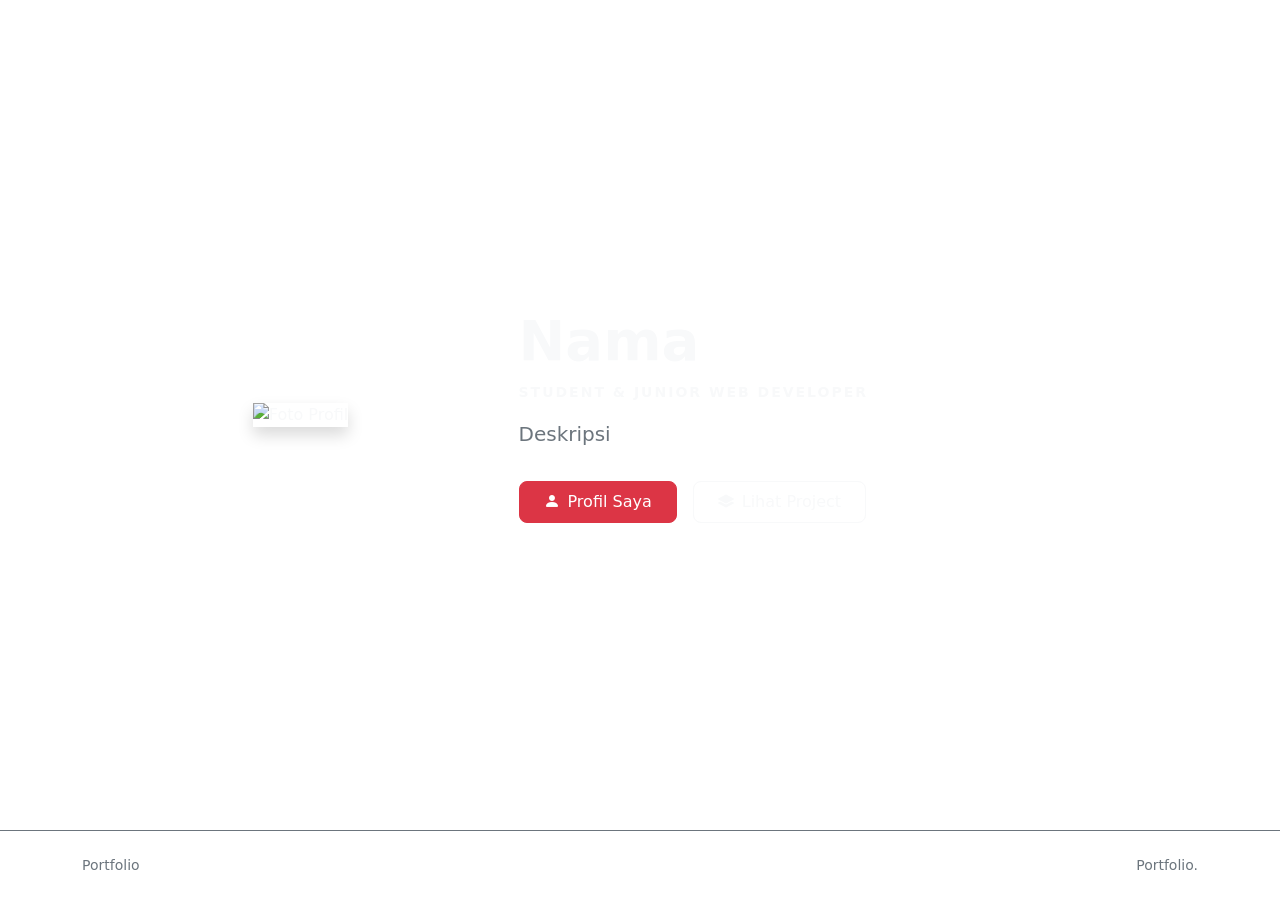
==== src/main/resources/templates/index.html @ 76b95590 "update profil" ====
<!DOCTYPE html>
<html lang="id" xmlns:th="http://www.thymeleaf.org">

<head>
    <meta charset="UTF-8">
    <meta name="viewport" content="width=device-width, initial-scale=1.0">
    <title th:text="${profil != null ? profil.nama + ' | Portfolio' : 'Portfolio'}">Portfolio</title>
    <link href="https://cdn.jsdelivr.net/npm/bootstrap@5.3.8/dist/css/bootstrap.min.css" rel="stylesheet">
    <link rel="stylesheet" href="https://cdn.jsdelivr.net/npm/bootstrap-icons@1.11.3/font/bootstrap-icons.min.css">
    <link rel="stylesheet" th:href="@{/css/style.css}">
</head>

<body class="latar-item text-light d-flex flex-column min-vh-100">

    <main class="flex-grow-1 d-flex align-items-center py-5">
        <div class="container">
            <div class="row align-items-center justify-content-center g-5">

                <div class="col-lg-4 col-md-5 text-center">
                    <img th:src="@{'/images/' + ${profil.foto}}" 
                         alt="Foto Profil" class="poto-profil img-fluid shadow">
                </div>

                <div class="col-lg-7 col-md-7 text-center text-md-start">    
                    <h1 class="display-4 fw-bold  text-light" 
                        th:text="${profil.nama}">
                        Nama 
                    </h1>
                    <p class="tulisan-merah fw-bold text-uppercase small mb-3" style="letter-spacing: 2px;">
                        Student & Junior Web Developer
                    </p>
                    <p class="text-secondary fs-5 mb-4 pe-lg-4 lh-base"
                        th:text="${profil.deskripsi}">
                        Deskripsi 
                    </p>
                    <div class="pt-2 d-flex flex-wrap justify-content-center justify-content-md-start gap-3">
                        <a th:href="@{/tentang}" class="btn btn-danger px-4 py-2 fw-medium rounded-3">
                            <i class="bi bi-person-fill me-2"></i>Profil Saya
                        </a>
                        <a th:href="@{/tentang#project}" class="btn btn-outline-light px-4 py-2 fw-medium rounded-3">
                            <i class="bi bi-layers-fill me-2"></i>Lihat Project
                        </a>
                    </div>
                </div>

            </div>
        </div>
    </main>

    <footer class="border-top border-secondary py-4 mt-auto">
        <div class="container">
            <div class="d-flex justify-content-between align-items-center">
                <span class="text-secondary small" th:text="${profil.nama}">Portfolio</span>
                <span class="text-secondary small">Portfolio<span class="tulisan-merah">.</span></span>
            </div>
        </div>
    </footer>

    <script src="https://cdn.jsdelivr.net/npm/bootstrap@5.3.8/dist/js/bootstrap.bundle.min.js"></script>
</body>
</html>
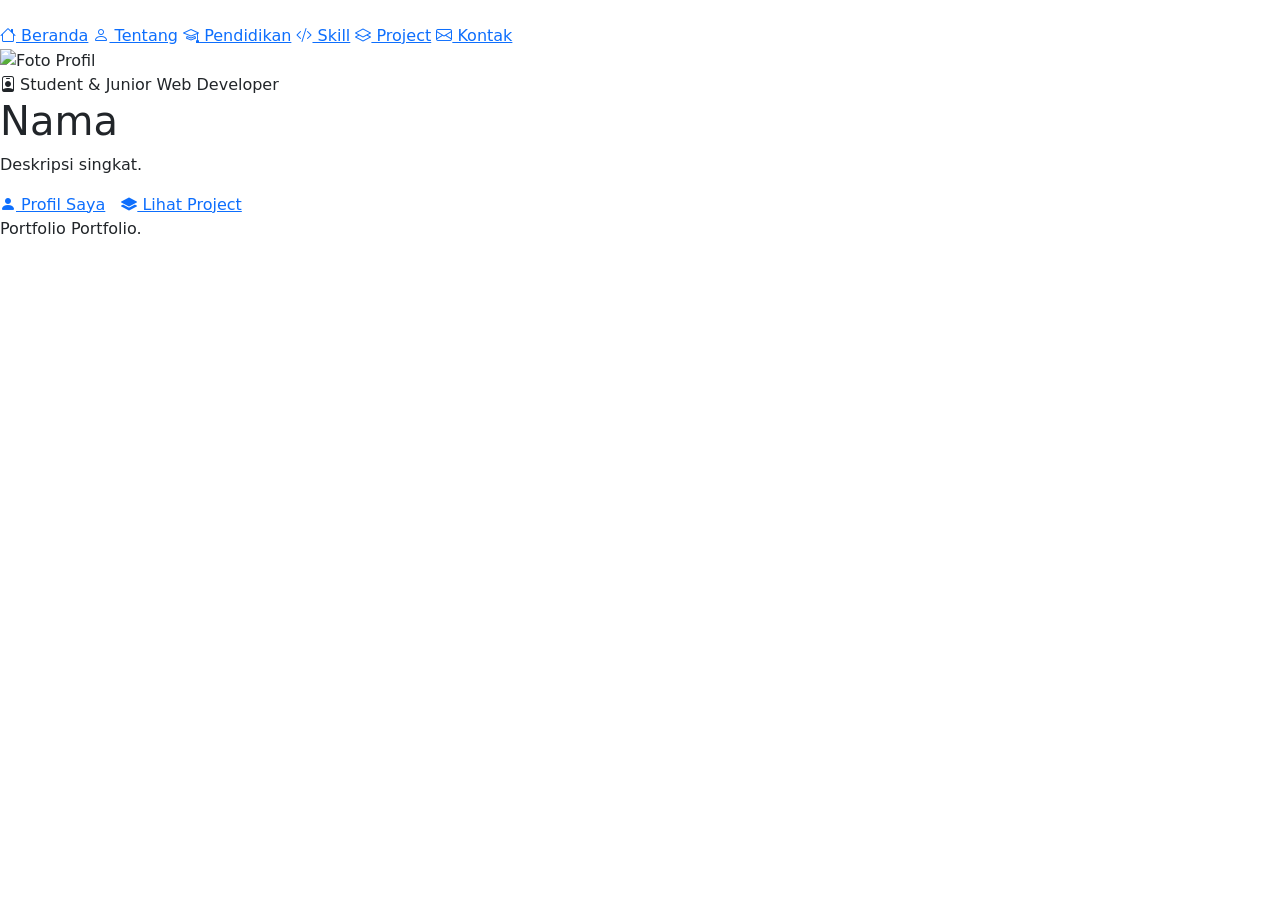
==== commit 1ef63baa: "Desain ulanga halaman tentang" ====
--- a/src/main/resources/templates/index.html
+++ b/src/main/resources/templates/index.html
@@ -5,57 +5,76 @@
     <meta charset="UTF-8">
     <meta name="viewport" content="width=device-width, initial-scale=1.0">
     <title th:text="${profil != null ? profil.nama + ' | Portfolio' : 'Portfolio'}">Portfolio</title>
+
+    <link rel="preconnect" href="https://fonts.googleapis.com">
+    <link rel="preconnect" href="https://fonts.gstatic.com" crossorigin>
+    <link href="https://fonts.googleapis.com/css2?family=Plus+Jakarta+Sans:wght@300;400;500;600;700;800&family=Inter:wght@400;500;600;700;800&display=swap" rel="stylesheet">
     <link href="https://cdn.jsdelivr.net/npm/bootstrap@5.3.8/dist/css/bootstrap.min.css" rel="stylesheet">
     <link rel="stylesheet" href="https://cdn.jsdelivr.net/npm/bootstrap-icons@1.11.3/font/bootstrap-icons.min.css">
     <link rel="stylesheet" th:href="@{/css/style.css}">
+    <link rel="stylesheet" th:href="@{/css/index.css}">
 </head>
 
-<body class="latar-item text-light d-flex flex-column min-vh-100">
+<body>
 
-    <main class="flex-grow-1 d-flex align-items-center py-5">
-        <div class="container">
-            <div class="row align-items-center justify-content-center g-5">
+    <img th:src="@{/images/fix.jpg}" src="/images/fix.jpg" alt="" class="idx-bg" aria-hidden="true">
 
-                <div class="col-lg-4 col-md-5 text-center">
-                    <img th:src="@{'/images/' + ${profil.foto}}" 
-                         alt="Foto Profil" class="poto-profil img-fluid shadow">
-                </div>
+    <div class="idx-layout">
 
-                <div class="col-lg-7 col-md-7 text-center text-md-start">    
-                    <h1 class="display-4 fw-bold  text-light" 
-                        th:text="${profil.nama}">
-                        Nama 
-                    </h1>
-                    <p class="tulisan-merah fw-bold text-uppercase small mb-3" style="letter-spacing: 2px;">
-                        Student & Junior Web Developer
-                    </p>
-                    <p class="text-secondary fs-5 mb-4 pe-lg-4 lh-base"
-                        th:text="${profil.deskripsi}">
-                        Deskripsi 
-                    </p>
-                    <div class="pt-2 d-flex flex-wrap justify-content-center justify-content-md-start gap-3">
-                        <a th:href="@{/tentang}" class="btn btn-danger px-4 py-2 fw-medium rounded-3">
-                            <i class="bi bi-person-fill me-2"></i>Profil Saya
+        <header class="folio-nav">
+            <div class="folio-nav-container">
+                <nav class="folio-nav-links">
+                    <a th:href="@{/}" class="folio-link active"><i class="bi bi-house"></i> Beranda</a>
+                    <a th:href="@{/tentang}" class="folio-link"><i class="bi bi-person"></i> Tentang</a>
+                    <a th:href="@{/tentang#pendidikan}" class="folio-link"><i class="bi bi-mortarboard"></i> Pendidikan</a>
+                    <a th:href="@{/tentang#skill}" class="folio-link"><i class="bi bi-code-slash"></i> Skill</a>
+                    <a th:href="@{/tentang#project}" class="folio-link"><i class="bi bi-layers"></i> Project</a>
+                    <a th:href="@{/tentang#kontak}" class="folio-link"><i class="bi bi-envelope"></i> Kontak</a>
+                </nav>
+            </div>
+        </header>
+
+        <main class="idx-hero">
+            <div class="idx-hero-card">
+
+                <img th:src="@{'/images/' + ${profil.foto}}"
+                     alt="Foto Profil"
+                     class="idx-foto">
+
+                <div class="idx-text">
+
+                    <span class="idx-role">
+                        <i class="bi bi-person-badge me-1"></i>Student &amp; Junior Web Developer
+                    </span>
+
+                    <h1 class="idx-nama" th:text="${profil.nama}">Nama</h1>
+
+                    <p class="idx-desc" th:text="${profil.deskripsi}">Deskripsi singkat.</p>
+
+                    <div class="d-flex flex-wrap gap-3">
+                        <a th:href="@{/tentang}" class="idx-btn-red">
+                            <i class="bi bi-person-fill"></i> Profil Saya
                         </a>
-                        <a th:href="@{/tentang#project}" class="btn btn-outline-light px-4 py-2 fw-medium rounded-3">
-                            <i class="bi bi-layers-fill me-2"></i>Lihat Project
+                        <a th:href="@{/tentang#project}" class="idx-btn-ghost">
+                            <i class="bi bi-layers-fill"></i> Lihat Project
                         </a>
                     </div>
+
                 </div>
 
             </div>
-        </div>
-    </main>
+        </main>
 
-    <footer class="border-top border-secondary py-4 mt-auto">
-        <div class="container">
-            <div class="d-flex justify-content-between align-items-center">
-                <span class="text-secondary small" th:text="${profil.nama}">Portfolio</span>
-                <span class="text-secondary small">Portfolio<span class="tulisan-merah">.</span></span>
+        <footer class="glass-bar idx-footer">
+            <div class="idx-footer-inner">
+                <span th:text="${profil != null ? profil.nama : 'Portfolio'}">Portfolio</span>
+                <span>Portfolio<span class="idx-dot">.</span></span>
             </div>
-        </div>
-    </footer>
+        </footer>
+
+    </div>
 
     <script src="https://cdn.jsdelivr.net/npm/bootstrap@5.3.8/dist/js/bootstrap.bundle.min.js"></script>
+
 </body>
 </html>
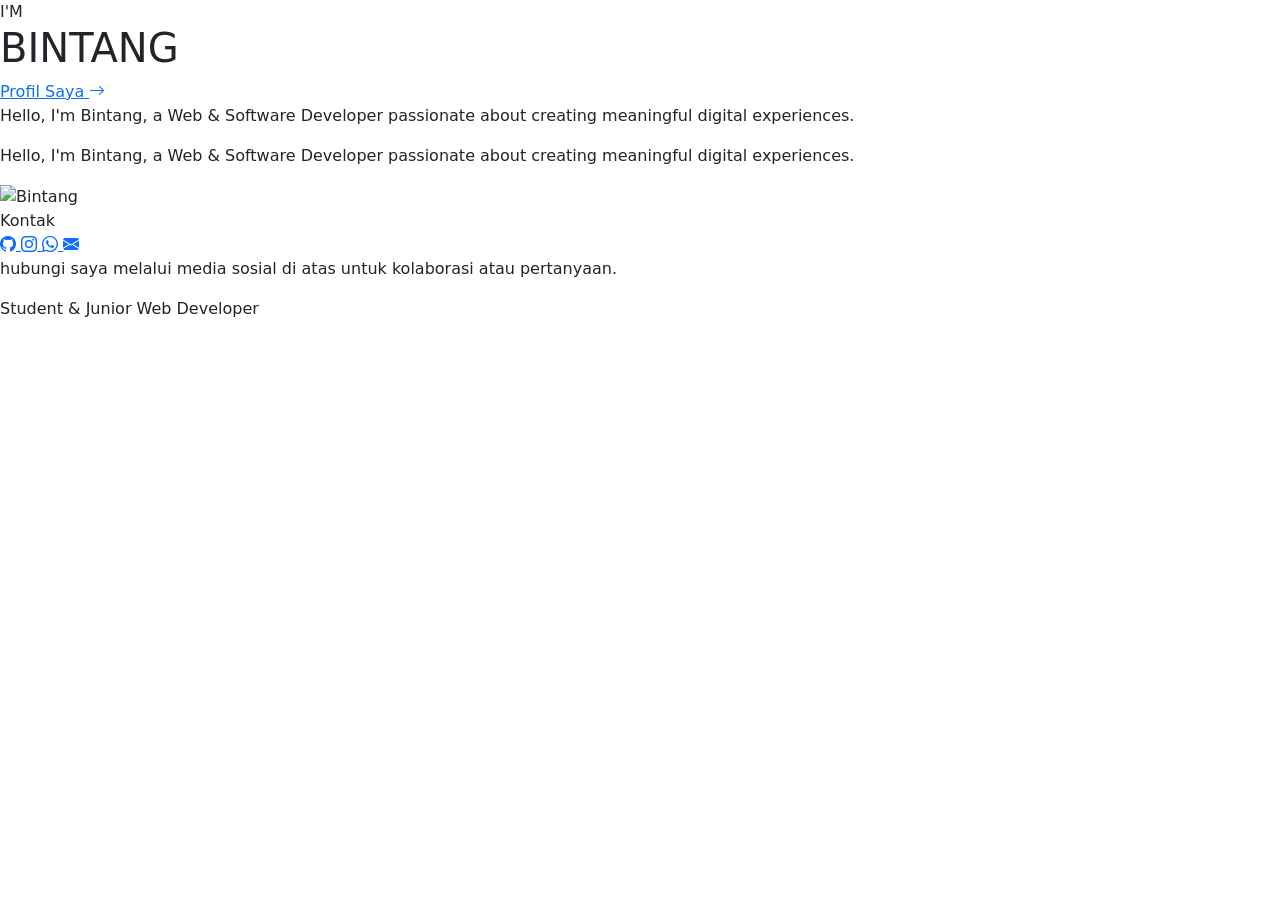
==== commit c6483014: "merapihkan halaman index dan halaman lain" ====
--- a/src/main/resources/templates/index.html
+++ b/src/main/resources/templates/index.html
@@ -4,77 +4,102 @@
 <head>
     <meta charset="UTF-8">
     <meta name="viewport" content="width=device-width, initial-scale=1.0">
-    <title th:text="${profil != null ? profil.nama + ' | Portfolio' : 'Portfolio'}">Portfolio</title>
-
+    <title>Bintang | Portfolio</title>
+    <link rel="icon" type="image/png" th:href="@{/images/brow.png}" />
     <link rel="preconnect" href="https://fonts.googleapis.com">
     <link rel="preconnect" href="https://fonts.gstatic.com" crossorigin>
-    <link href="https://fonts.googleapis.com/css2?family=Plus+Jakarta+Sans:wght@300;400;500;600;700;800&family=Inter:wght@400;500;600;700;800&display=swap" rel="stylesheet">
+    <link
+        href="https://fonts.googleapis.com/css2?family=Plus+Jakarta+Sans:ital,wght@0,400;0,500;0,600;0,700;0,800;0,900;1,700;1,800;1,900&family=Inter:wght@400;500;600;700&display=swap"
+        rel="stylesheet">
     <link href="https://cdn.jsdelivr.net/npm/bootstrap@5.3.8/dist/css/bootstrap.min.css" rel="stylesheet">
     <link rel="stylesheet" href="https://cdn.jsdelivr.net/npm/bootstrap-icons@1.11.3/font/bootstrap-icons.min.css">
     <link rel="stylesheet" th:href="@{/css/style.css}">
     <link rel="stylesheet" th:href="@{/css/index.css}">
 </head>
 
-<body>
+<body class="idx-body">
 
-    <img th:src="@{/images/fix.jpg}" src="/images/fix.jpg" alt="" class="idx-bg" aria-hidden="true">
+    <div class="idx-page-container">
 
-    <div class="idx-layout">
+        <main class="idx-hero-section">
+            <div class="idx-hero-grid">
 
-        <header class="folio-nav">
-            <div class="folio-nav-container">
-                <nav class="folio-nav-links">
-                    <a th:href="@{/}" class="folio-link active"><i class="bi bi-house"></i> Beranda</a>
-                    <a th:href="@{/tentang}" class="folio-link"><i class="bi bi-person"></i> Tentang</a>
-                    <a th:href="@{/tentang#pendidikan}" class="folio-link"><i class="bi bi-mortarboard"></i> Pendidikan</a>
-                    <a th:href="@{/tentang#skill}" class="folio-link"><i class="bi bi-code-slash"></i> Skill</a>
-                    <a th:href="@{/tentang#project}" class="folio-link"><i class="bi bi-layers"></i> Project</a>
-                    <a th:href="@{/tentang#kontak}" class="folio-link"><i class="bi bi-envelope"></i> Kontak</a>
-                </nav>
-            </div>
-        </header>
+                <div class="hero-left-top">
+                    <div class="hero-name-wrapper">
+                        <span class="hero-im-title">I'M</span>
+                        <h1 class="hero-main-name">BINTANG</h1>
+                    </div>
+                    <a th:href="@{/tentang}" class="hero-discuss-btn">
+                        <span>Profil Saya</span>
+                        <i class="bi bi-arrow-right"></i>
+                    </a>
+                </div>
 
-        <main class="idx-hero">
-            <div class="idx-hero-card">
+                <div class="hero-left-bottom">
+                    <p class="hero-bio-text" th:if="${profil != null and !#strings.isEmpty(profil.deskripsi)}"
+                        th:text="${profil.deskripsi}">
+                        Hello, I'm Bintang, a Web &amp; Software Developer passionate about creating meaningful digital
+                        experiences.
+                    </p>
+                    <p class="hero-bio-text" th:unless="${profil != null and !#strings.isEmpty(profil.deskripsi)}">
+                        Hello, I'm Bintang, a Web &amp; Software Developer passionate about creating meaningful digital
+                        experiences.
+                    </p>
+                </div>
 
-                <img th:src="@{'/images/' + ${profil.foto}}"
-                     alt="Foto Profil"
-                     class="idx-foto">
+                <div class="hero-center-visual">
+                    <div class="hero-image-wrap">
+                        <img th:src="@{/images/bintang.png(v='3')}" src="/images/bintang.png?v=3" alt="Bintang"
+                            class="hero-center-img">
+                    </div>
+                </div>
 
-                <div class="idx-text">
+                <div class="hero-right-top">
+                    <div class="hero-follow-box">
+                        <span class="hero-follow-label">Kontak</span>
+                        <div class="hero-social-row">
+                            <a th:if="${kontak != null and kontak.github != null and !#strings.isEmpty(kontak.github)}"
+                                th:href="${kontak.github}" target="_blank" rel="noopener noreferrer"
+                                class="hero-social-circle" title="GitHub" aria-label="GitHub">
+                                <i class="bi bi-github"></i>
+                            </a>
+                            <a th:if="${kontak != null and kontak.instagram != null and !#strings.isEmpty(kontak.instagram)}"
+                                th:href="${kontak.instagram}" target="_blank" rel="noopener noreferrer"
+                                class="hero-social-circle" title="Instagram" aria-label="Instagram">
+                                <i class="bi bi-instagram"></i>
+                            </a>
+                            <a th:if="${kontak != null and kontak.telepon != null and !#strings.isEmpty(kontak.telepon)}"
+                                th:href="'https://wa.me/' + ${kontak.telepon.startsWith('0') ? '62' + kontak.telepon.substring(1) : kontak.telepon}"
+                                target="_blank" rel="noopener noreferrer" class="hero-social-circle" title="WhatsApp"
+                                aria-label="WhatsApp">
+                                <i class="bi bi-whatsapp"></i>
+                            </a>
+                            <a th:if="${kontak != null and kontak.email != null and !#strings.isEmpty(kontak.email)}"
+                                th:href="'mailto:' + ${kontak.email}" class="hero-social-circle" title="Email"
+                                aria-label="Email">
+                                <i class="bi bi-envelope-fill"></i>
+                            </a>
+                        </div>
+                        <p class="hero-follow-tagline">
+                           hubungi saya melalui media sosial di atas untuk kolaborasi atau pertanyaan.
+                        </p>
+                    </div>
+                </div>
 
-                    <span class="idx-role">
-                        <i class="bi bi-person-badge me-1"></i>Student &amp; Junior Web Developer
-                    </span>
-
-                    <h1 class="idx-nama" th:text="${profil.nama}">Nama</h1>
-
-                    <p class="idx-desc" th:text="${profil.deskripsi}">Deskripsi singkat.</p>
-
-                    <div class="d-flex flex-wrap gap-3">
-                        <a th:href="@{/tentang}" class="idx-btn-red">
-                            <i class="bi bi-person-fill"></i> Profil Saya
-                        </a>
-                        <a th:href="@{/tentang#project}" class="idx-btn-ghost">
-                            <i class="bi bi-layers-fill"></i> Lihat Project
-                        </a>
+                <div class="hero-right-bottom">
+                    <div class="hero-role-wrapper">
+                        <span class="hero-role-word">Student &amp;</span>
+                        <span class="hero-role-word">Junior Web</span>
+                        <span class="hero-role-word">Developer</span>
                     </div>
-
                 </div>
 
             </div>
         </main>
 
-        <footer class="glass-bar idx-footer">
-            <div class="idx-footer-inner">
-                <span th:text="${profil != null ? profil.nama : 'Portfolio'}">Portfolio</span>
-                <span>Portfolio<span class="idx-dot">.</span></span>
-            </div>
-        </footer>
-
     </div>
 
     <script src="https://cdn.jsdelivr.net/npm/bootstrap@5.3.8/dist/js/bootstrap.bundle.min.js"></script>
+</body>
 
-</body>
 </html>
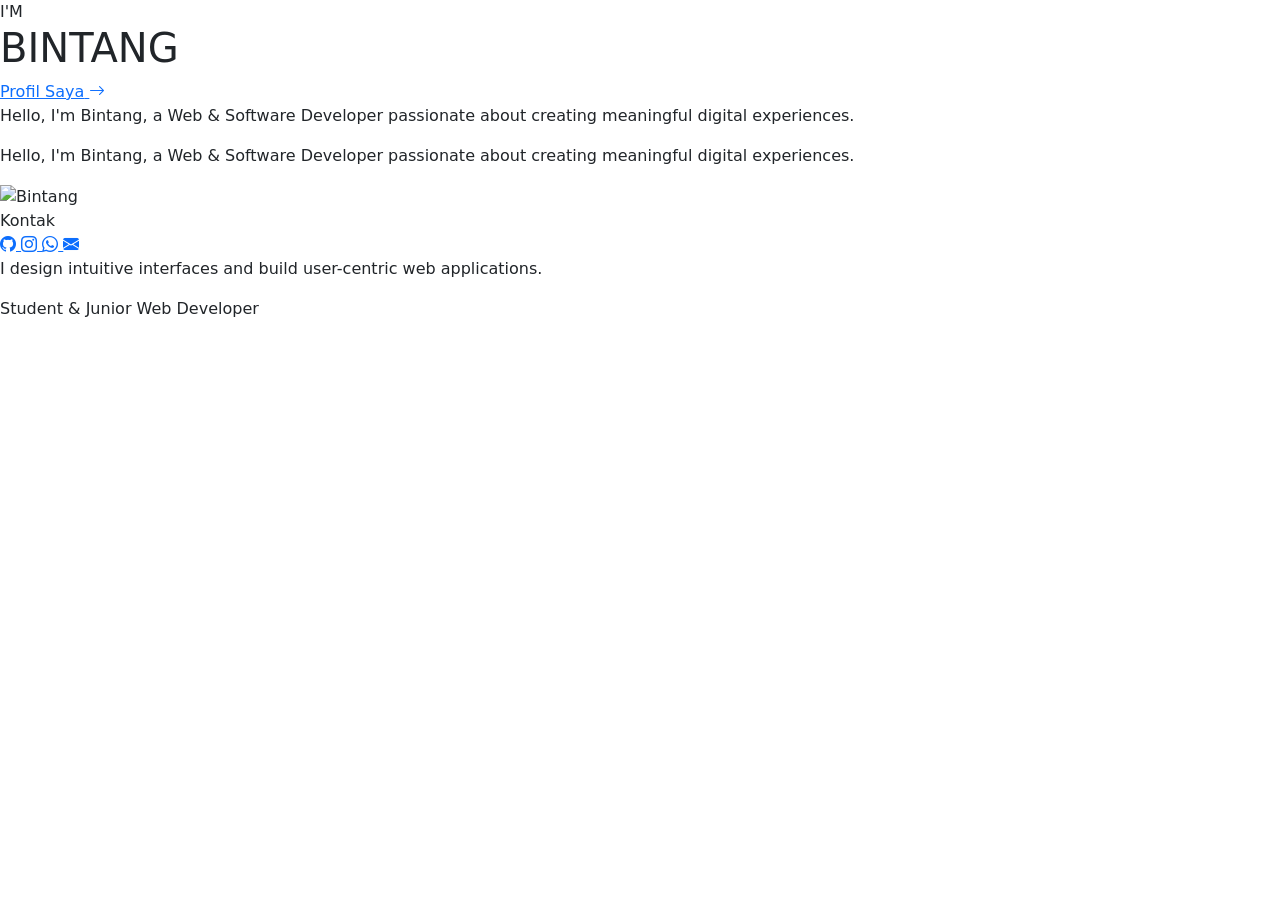
==== commit e0e42734: "update index page content and add Spring Boot build workflow" ====
--- a/src/main/resources/templates/index.html
+++ b/src/main/resources/templates/index.html
@@ -5,7 +5,7 @@
     <meta charset="UTF-8">
     <meta name="viewport" content="width=device-width, initial-scale=1.0">
     <title>Bintang | Portfolio</title>
-    <link rel="icon" type="image/png" th:href="@{/images/brow.png}" />
+
     <link rel="preconnect" href="https://fonts.googleapis.com">
     <link rel="preconnect" href="https://fonts.gstatic.com" crossorigin>
     <link
@@ -81,7 +81,7 @@
                             </a>
                         </div>
                         <p class="hero-follow-tagline">
-                           hubungi saya melalui media sosial di atas untuk kolaborasi atau pertanyaan.
+                            I design intuitive interfaces and build user-centric web applications.
                         </p>
                     </div>
                 </div>
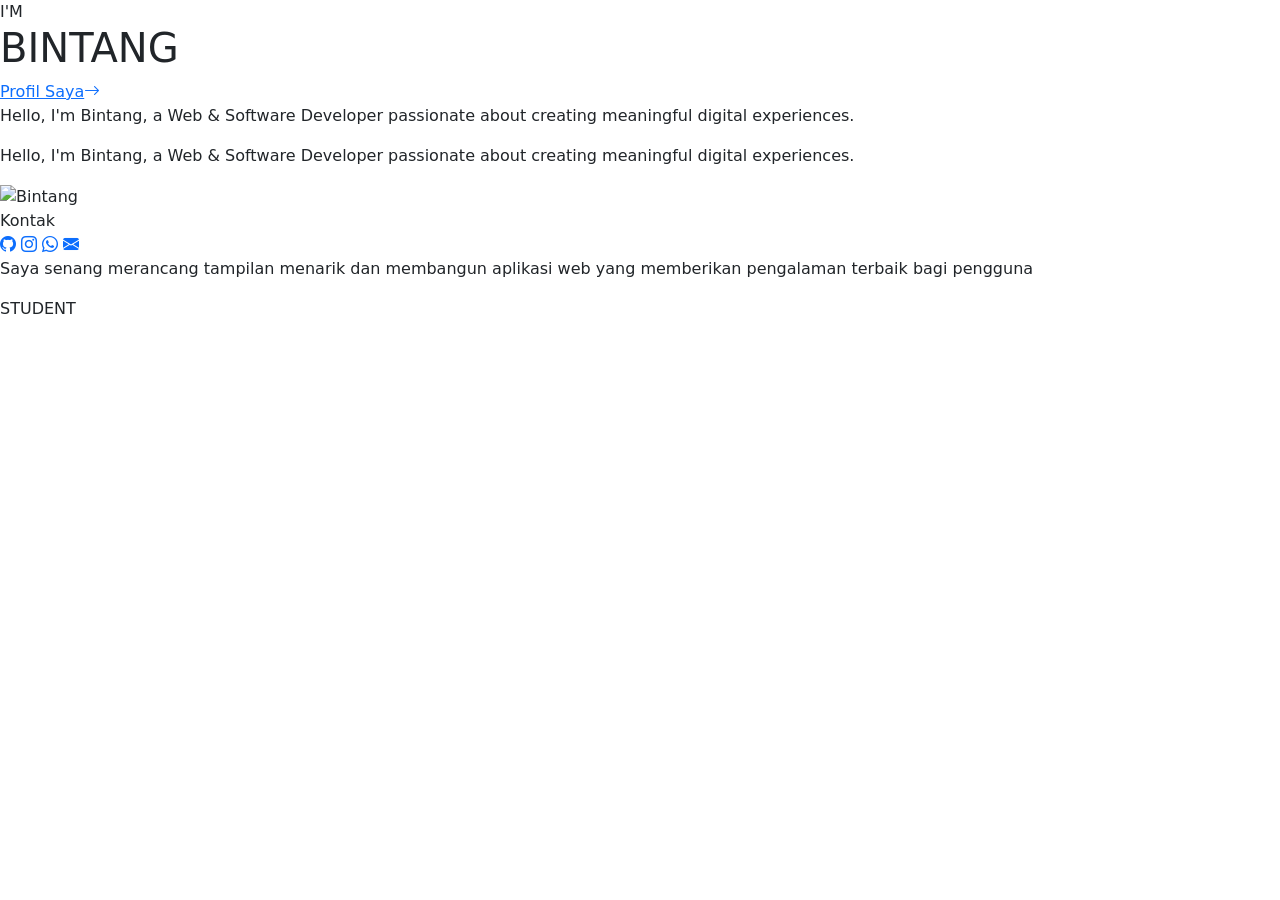
==== commit aa618210: "memperbarui halaman dan fitur" ====
--- a/src/main/resources/templates/index.html
+++ b/src/main/resources/templates/index.html
@@ -4,13 +4,14 @@
 <head>
     <meta charset="UTF-8">
     <meta name="viewport" content="width=device-width, initial-scale=1.0">
-    <title>Bintang | Portfolio</title>
+    <title>Muhammad Bintang Feliq | Portfolio</title>
+    <link rel="icon" type="image/png" th:href="@{/images/brow.png?v=2}">
+    <meta name="keywords" content="Muhammad Bintang Feliq, Bintang Feliq, Portofolio Bintang Feliq, Muhammad bintang">
+    <meta name="description" content="Portofolio resmi Muhammad Bintang Feliq (Bintang Feliq)">
 
     <link rel="preconnect" href="https://fonts.googleapis.com">
     <link rel="preconnect" href="https://fonts.gstatic.com" crossorigin>
-    <link
-        href="https://fonts.googleapis.com/css2?family=Plus+Jakarta+Sans:ital,wght@0,400;0,500;0,600;0,700;0,800;0,900;1,700;1,800;1,900&family=Inter:wght@400;500;600;700&display=swap"
-        rel="stylesheet">
+    <link href="https://fonts.googleapis.com/css2?family=Plus+Jakarta+Sans:ital,wght@0,400;0,500;0,600;0,700;0,800;0,900;1,700;1,800;1,900&family=Inter:wght@400;500;600;700&display=swap" rel="stylesheet">
     <link href="https://cdn.jsdelivr.net/npm/bootstrap@5.3.8/dist/css/bootstrap.min.css" rel="stylesheet">
     <link rel="stylesheet" href="https://cdn.jsdelivr.net/npm/bootstrap-icons@1.11.3/font/bootstrap-icons.min.css">
     <link rel="stylesheet" th:href="@{/css/style.css}">
@@ -20,37 +21,24 @@
 <body class="idx-body">
 
     <div class="idx-page-container">
-
         <main class="idx-hero-section">
             <div class="idx-hero-grid">
-
                 <div class="hero-left-top">
                     <div class="hero-name-wrapper">
                         <span class="hero-im-title">I'M</span>
                         <h1 class="hero-main-name">BINTANG</h1>
                     </div>
-                    <a th:href="@{/tentang}" class="hero-discuss-btn">
-                        <span>Profil Saya</span>
-                        <i class="bi bi-arrow-right"></i>
-                    </a>
+                    <a th:href="@{/tentang}" class="hero-discuss-btn"><span>Profil Saya</span><i class="bi bi-arrow-right"></i></a>
                 </div>
 
                 <div class="hero-left-bottom">
-                    <p class="hero-bio-text" th:if="${profil != null and !#strings.isEmpty(profil.deskripsi)}"
-                        th:text="${profil.deskripsi}">
-                        Hello, I'm Bintang, a Web &amp; Software Developer passionate about creating meaningful digital
-                        experiences.
-                    </p>
-                    <p class="hero-bio-text" th:unless="${profil != null and !#strings.isEmpty(profil.deskripsi)}">
-                        Hello, I'm Bintang, a Web &amp; Software Developer passionate about creating meaningful digital
-                        experiences.
-                    </p>
+                    <p class="hero-bio-text" th:if="${profil != null and !#strings.isEmpty(profil.deskripsi)}" th:text="${profil.deskripsi}">Hello, I'm Bintang, a Web &amp; Software Developer passionate about creating meaningful digital experiences.</p>
+                    <p class="hero-bio-text" th:unless="${profil != null and !#strings.isEmpty(profil.deskripsi)}">Hello, I'm Bintang, a Web &amp; Software Developer passionate about creating meaningful digital experiences.</p>
                 </div>
 
                 <div class="hero-center-visual">
                     <div class="hero-image-wrap">
-                        <img th:src="@{/images/bintang.png(v='3')}" src="/images/bintang.png?v=3" alt="Bintang"
-                            class="hero-center-img">
+                        <img th:src="@{/images/fix.png}" src="/images/fix.png" alt="Bintang" class="hero-center-img">
                     </div>
                 </div>
 
@@ -58,39 +46,20 @@
                     <div class="hero-follow-box">
                         <span class="hero-follow-label">Kontak</span>
                         <div class="hero-social-row">
-                            <a th:if="${kontak != null and kontak.github != null and !#strings.isEmpty(kontak.github)}"
-                                th:href="${kontak.github}" target="_blank" rel="noopener noreferrer"
-                                class="hero-social-circle" title="GitHub" aria-label="GitHub">
-                                <i class="bi bi-github"></i>
-                            </a>
-                            <a th:if="${kontak != null and kontak.instagram != null and !#strings.isEmpty(kontak.instagram)}"
-                                th:href="${kontak.instagram}" target="_blank" rel="noopener noreferrer"
-                                class="hero-social-circle" title="Instagram" aria-label="Instagram">
-                                <i class="bi bi-instagram"></i>
-                            </a>
-                            <a th:if="${kontak != null and kontak.telepon != null and !#strings.isEmpty(kontak.telepon)}"
-                                th:href="'https://wa.me/' + ${kontak.telepon.startsWith('0') ? '62' + kontak.telepon.substring(1) : kontak.telepon}"
-                                target="_blank" rel="noopener noreferrer" class="hero-social-circle" title="WhatsApp"
-                                aria-label="WhatsApp">
-                                <i class="bi bi-whatsapp"></i>
-                            </a>
-                            <a th:if="${kontak != null and kontak.email != null and !#strings.isEmpty(kontak.email)}"
-                                th:href="'mailto:' + ${kontak.email}" class="hero-social-circle" title="Email"
-                                aria-label="Email">
-                                <i class="bi bi-envelope-fill"></i>
-                            </a>
+                            <a th:if="${kontak != null and kontak.github != null and !#strings.isEmpty(kontak.github)}" th:href="${kontak.github}" target="_blank" rel="noopener noreferrer" class="hero-social-circle" title="GitHub" aria-label="GitHub"><i class="bi bi-github"></i></a>
+                            <a th:if="${kontak != null and kontak.instagram != null and !#strings.isEmpty(kontak.instagram)}" th:href="${kontak.instagram}" target="_blank" rel="noopener noreferrer" class="hero-social-circle" title="Instagram" aria-label="Instagram"><i class="bi bi-instagram"></i></a>
+                            <a th:if="${kontak != null and kontak.telepon != null and !#strings.isEmpty(kontak.telepon)}" th:href="'https://wa.me/' + ${kontak.telepon.startsWith('0') ? '62' + kontak.telepon.substring(1) : kontak.telepon}" target="_blank" rel="noopener noreferrer" class="hero-social-circle" title="WhatsApp" aria-label="WhatsApp"><i class="bi bi-whatsapp"></i></a>
+                            <a th:if="${kontak != null and kontak.email != null and !#strings.isEmpty(kontak.email)}" th:href="'mailto:' + ${kontak.email}" class="hero-social-circle" title="Email" aria-label="Email"><i class="bi bi-envelope-fill"></i></a>
                         </div>
-                        <p class="hero-follow-tagline">
-                            I design intuitive interfaces and build user-centric web applications.
-                        </p>
+                        <p class="hero-follow-tagline">Saya senang merancang tampilan menarik dan membangun aplikasi web yang memberikan pengalaman terbaik bagi pengguna</p>
                     </div>
                 </div>
 
                 <div class="hero-right-bottom">
                     <div class="hero-role-wrapper">
-                        <span class="hero-role-word">Student &amp;</span>
-                        <span class="hero-role-word">Junior Web</span>
-                        <span class="hero-role-word">Developer</span>
+                        <span class="hero-role-word" data-type-text="STUDENT &amp;"></span>
+                        <span class="hero-role-word" data-type-text="JUNIOR WEB"></span>
+                        <span class="hero-role-word" data-type-text="DEVELOPER"></span>
                     </div>
                 </div>
 
@@ -100,6 +69,49 @@
     </div>
 
     <script src="https://cdn.jsdelivr.net/npm/bootstrap@5.3.8/dist/js/bootstrap.bundle.min.js"></script>
+    <script>
+        document.addEventListener('DOMContentLoaded', function () {
+            const lines = document.querySelectorAll('.hero-role-word[data-type-text]');
+            if (!lines || lines.length === 0) return;
+
+            const cursor = document.createElement('span');
+            cursor.className = 'type-cursor';
+
+            let lineIndex = 0;
+            let charIndex = 0;
+            const typingSpeed = 85;
+            const lineDelay = 320;
+
+            if (lines[0]) {
+                lines[0].appendChild(cursor);
+            }
+
+            function typeWriter() {
+                if (lineIndex < lines.length) {
+                    const currentLine = lines[lineIndex];
+                    const fullText = currentLine.getAttribute('data-type-text');
+
+                    if (charIndex < fullText.length) {
+                        const textNode = document.createTextNode(fullText.charAt(charIndex));
+                        currentLine.insertBefore(textNode, cursor);
+                        charIndex++;
+                        setTimeout(typeWriter, typingSpeed);
+                    } else {
+                        lineIndex++;
+                        charIndex = 0;
+                        if (lineIndex < lines.length) {
+                            setTimeout(function () {
+                                lines[lineIndex].appendChild(cursor);
+                                typeWriter();
+                            }, lineDelay);
+                        }
+                    }
+                }
+            }
+
+            setTimeout(typeWriter, 500);
+        });
+    </script>
 </body>
 
 </html>
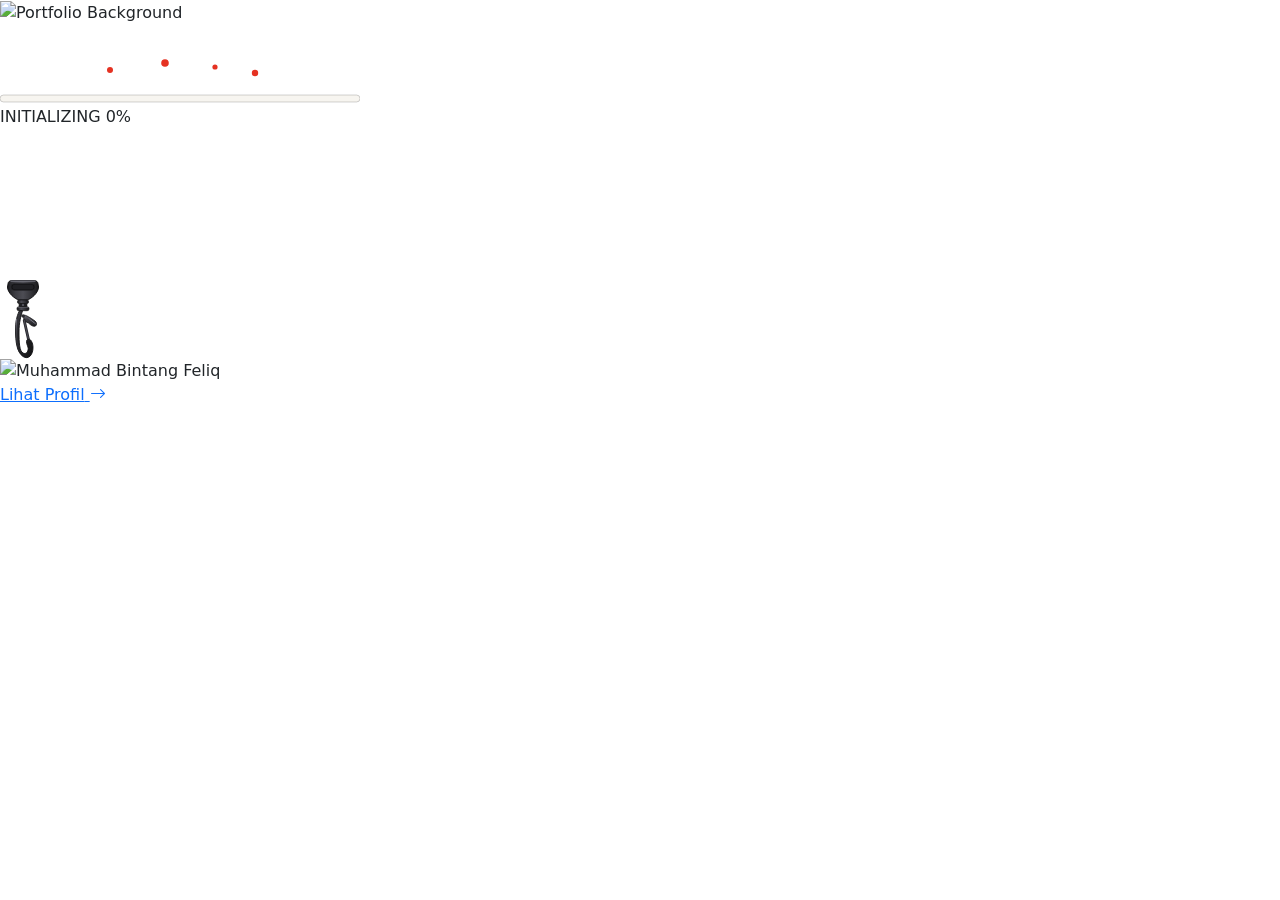
==== commit f6e6d6a2: "mengubah tema" ====
--- a/src/main/resources/templates/index.html
+++ b/src/main/resources/templates/index.html
@@ -11,107 +11,132 @@
 
     <link rel="preconnect" href="https://fonts.googleapis.com">
     <link rel="preconnect" href="https://fonts.gstatic.com" crossorigin>
-    <link href="https://fonts.googleapis.com/css2?family=Plus+Jakarta+Sans:ital,wght@0,400;0,500;0,600;0,700;0,800;0,900;1,700;1,800;1,900&family=Inter:wght@400;500;600;700&display=swap" rel="stylesheet">
+    <link rel="preload" as="image" th:href="@{/images/portfolio-bg.png}" href="/images/portfolio-bg.png" type="image/png">
+    <link rel="preload" as="image" th:href="@{/images/bintang-kece.png}" href="/images/bintang-kece.png" type="image/png">
+    <link href="https://fonts.googleapis.com/css2?family=Archivo+Black&family=JetBrains+Mono:wght@500;600;700&family=Plus+Jakarta+Sans:ital,wght@0,400;0,500;0,600;0,700;0,800;0,900;1,700;1,800;1,900&family=Inter:wght@400;500;600;700&family=Syne:wght@700;800;900&family=Space+Grotesk:wght@500;600;700&display=swap" rel="stylesheet">
     <link href="https://cdn.jsdelivr.net/npm/bootstrap@5.3.8/dist/css/bootstrap.min.css" rel="stylesheet">
     <link rel="stylesheet" href="https://cdn.jsdelivr.net/npm/bootstrap-icons@1.11.3/font/bootstrap-icons.min.css">
-    <link rel="stylesheet" th:href="@{/css/style.css}">
-    <link rel="stylesheet" th:href="@{/css/index.css}">
+    <link rel="stylesheet" href="https://cdnjs.cloudflare.com/ajax/libs/font-awesome/6.5.1/css/all.min.css">
+    <link rel="stylesheet" th:href="@{/css/style.css(v='52')}" href="/css/style.css?v=52">
+    <link rel="stylesheet" th:href="@{/css/index.css(v='27')}" href="/css/index.css?v=27">
+    <link rel="stylesheet" th:href="@{/css/scroll-animation.css}">
 </head>
 
-<body class="idx-body">
+<body class="idx-body is-loading">
 
     <div class="idx-page-container">
-        <main class="idx-hero-section">
-            <div class="idx-hero-grid">
-                <div class="hero-left-top">
-                    <div class="hero-name-wrapper">
-                        <span class="hero-im-title">I'M</span>
-                        <h1 class="hero-main-name">BINTANG</h1>
+        <section class="hero-section-new">
+            <div class="hero-bg-text-img">
+                <img th:src="@{/images/portfolio-bg.png}" src="/images/portfolio-bg.png" alt="Portfolio Background" fetchpriority="high" decoding="async">
+            </div>
+
+            <div class="inline-wave-loader" id="inlineWaveLoader" aria-hidden="true">
+                <svg class="wave-svg-naked" id="liquidWaveSvg" viewBox="0 0 360 80" width="360" height="80" preserveAspectRatio="none">
+                    <!-- 3 Lapisan Gelombang Cair -->
+                    <path id="waveLayer3" fill="rgba(229, 50, 34, 0.22)"></path>
+                    <path id="waveLayer2" fill="rgba(229, 50, 34, 0.50)"></path>
+                    <path id="waveLayer1" fill="#e53222"></path>
+
+                    <!-- 4 Percikan Droplet Kecil di Atas Ombak -->
+                    <circle class="wave-droplet" id="drop1" cx="110" cy="45" r="3" fill="#e53222" />
+                    <circle class="wave-droplet" id="drop2" cx="165" cy="38" r="3.8" fill="#e53222" />
+                    <circle class="wave-droplet" id="drop3" cx="215" cy="42" r="2.6" fill="#e53222" />
+                    <circle class="wave-droplet" id="drop4" cx="255" cy="48" r="3.2" fill="#e53222" />
+
+                    <!-- Garis Alas Putih Bersih Ber-shadow Tipis -->
+                    <rect id="waveBaseBar" x="0" y="70" width="360" height="7" rx="3.5" fill="#f7f5f0" stroke="rgba(13,13,13,0.18)" stroke-width="1" />
+                </svg>
+                <div class="inline-loader-meta">
+                    <span class="inline-loader-status" id="loaderStatus">INITIALIZING</span>
+                    <span class="inline-loader-percent" id="loaderPercent">0%</span>
+                </div>
+            </div>
+
+            <svg class="lanyard-svg-layer" id="lanyardSvg">
+                <path id="ropeShadow" d="" stroke="rgba(0,0,0,0.22)" stroke-width="34" fill="none" stroke-linecap="round" />
+                <path id="ropePath" d="" stroke="#1a1a1c" stroke-width="30" fill="none" stroke-linecap="round" />
+            </svg>
+
+            <div class="hero-lanyard-right-zone">
+                <div class="lanyard-card-assembly" id="lanyardAssembly">
+                    <div class="lanyard-clasp-wrapper">
+                        <svg class="lanyard-metal-clasp" width="46" height="80" viewBox="0 0 46 80" fill="none" xmlns="http://www.w3.org/2000/svg">
+                            <defs>
+                                <linearGradient id="dRingGrad" x1="0%" y1="0%" x2="100%" y2="0%">
+                                    <stop offset="0%" stop-color="#1c1c1f" />
+                                    <stop offset="25%" stop-color="#3c3c42" />
+                                    <stop offset="50%" stop-color="#4d4d54" />
+                                    <stop offset="75%" stop-color="#35353a" />
+                                    <stop offset="100%" stop-color="#18181a" />
+                                </linearGradient>
+                                <linearGradient id="bodyGrad" x1="0%" y1="0%" x2="100%" y2="100%">
+                                    <stop offset="0%" stop-color="#45454c" />
+                                    <stop offset="25%" stop-color="#2d2d32" />
+                                    <stop offset="65%" stop-color="#1f1f22" />
+                                    <stop offset="100%" stop-color="#121214" />
+                                </linearGradient>
+                                <linearGradient id="bevelLight" x1="0%" y1="0%" x2="0%" y2="100%">
+                                    <stop offset="0%" stop-color="#70707a" />
+                                    <stop offset="40%" stop-color="#3f3f45" />
+                                    <stop offset="100%" stop-color="#1c1c1f" />
+                                </linearGradient>
+                                <linearGradient id="swivelGrad" x1="0%" y1="0%" x2="100%" y2="0%">
+                                    <stop offset="0%" stop-color="#18181a" />
+                                    <stop offset="35%" stop-color="#4a4a52" />
+                                    <stop offset="65%" stop-color="#333338" />
+                                    <stop offset="100%" stop-color="#151517" />
+                                </linearGradient>
+                            </defs>
+
+                            <path d="M 8 5 C 8 3 9.5 1.5 12 1.5 L 34 1.5 C 36.5 1.5 38 3 38 5 L 38.5 8 C 38.5 14 31 20 27 21 L 19 21 C 15 20 7.5 14 7.5 8 Z" fill="url(#dRingGrad)" stroke="#121214" stroke-width="1" />
+                            <path d="M 11 2.2 L 35 2.2" stroke="#757580" stroke-width="1.2" stroke-linecap="round" />
+                            <rect x="11" y="4.8" width="24" height="6.4" rx="3.2" fill="#111113" stroke="#222226" stroke-width="0.8" />
+                            <rect x="12.5" y="5.8" width="21" height="4.4" rx="2" fill="#202024" />
+
+                            <rect x="17.5" y="21" width="11" height="3.5" rx="1.5" fill="url(#swivelGrad)" stroke="#111112" stroke-width="0.7" />
+                            <rect x="19" y="24.5" width="8" height="3.2" rx="1" fill="#1e1e22" stroke="#111112" stroke-width="0.6" />
+                            <circle cx="23" cy="26" r="1.2" fill="#52525a" />
+                            <rect x="17" y="27.7" width="12" height="4" rx="1.8" fill="url(#swivelGrad)" stroke="#111112" stroke-width="0.7" />
+                            <path d="M 18 28.5 L 28 28.5" stroke="#686872" stroke-width="0.6" stroke-linecap="round" />
+
+                            <path d="M 19.5 31.7 C 19.5 31.7 15.5 38 15.5 50 C 15.5 64 17 73 23 77.5 C 28.5 81 33 76 33 68.5 C 33 63.5 30.5 60 28.8 60 C 27.5 60 26.5 61 26.5 62.5 C 26.5 65.5 28.2 67.5 28.2 69.5 C 28.2 73.5 25.5 75.5 23 74 C 19.5 72 19 64 19 53 C 19 43 21 37 22.5 31.7 Z" fill="url(#bodyGrad)" stroke="#101012" stroke-width="0.9" stroke-linejoin="round" />
+                            <path d="M 16.5 40 C 16 48 16.2 62 18.2 70 C 19.8 74 22 76.5 24 76.5" stroke="url(#bevelLight)" stroke-width="1.1" stroke-linecap="round" fill="none" />
+
+                            <path d="M 23.5 36 C 26 36 30 38.5 35 42 C 37 43.5 37 46 35.5 47 C 33.8 48 31 46.5 28.5 44 L 24 42 Z" fill="url(#bevelLight)" stroke="#111113" stroke-width="0.8" />
+                            <line x1="33" y1="42.5" x2="35.5" y2="45" stroke="#757580" stroke-width="0.9" stroke-linecap="round" />
+                            <line x1="31" y1="41" x2="33.5" y2="43.5" stroke="#757580" stroke-width="0.9" stroke-linecap="round" />
+                            <line x1="29" y1="39.5" x2="31.5" y2="42" stroke="#757580" stroke-width="0.9" stroke-linecap="round" />
+
+                            <path d="M 24.2 41.5 L 28.5 60.5" stroke="#25252a" stroke-width="2.8" stroke-linecap="round" />
+                            <path d="M 24.2 41.5 L 28.5 60.5" stroke="#484850" stroke-width="1.2" stroke-linecap="round" />
+                            <line x1="27.8" y1="60" x2="29.2" y2="60.8" stroke="#111112" stroke-width="0.9" />
+                            <circle cx="23" cy="37" r="1.3" fill="#3e3e44" stroke="#111113" stroke-width="0.6" />
+                        </svg>
                     </div>
-                    <a th:href="@{/tentang}" class="hero-discuss-btn"><span>Profil Saya</span><i class="bi bi-arrow-right"></i></a>
-                </div>
 
-                <div class="hero-left-bottom">
-                    <p class="hero-bio-text" th:if="${profil != null and !#strings.isEmpty(profil.deskripsi)}" th:text="${profil.deskripsi}">Hello, I'm Bintang, a Web &amp; Software Developer passionate about creating meaningful digital experiences.</p>
-                    <p class="hero-bio-text" th:unless="${profil != null and !#strings.isEmpty(profil.deskripsi)}">Hello, I'm Bintang, a Web &amp; Software Developer passionate about creating meaningful digital experiences.</p>
-                </div>
-
-                <div class="hero-center-visual">
-                    <div class="hero-image-wrap">
-                        <img th:src="@{/images/fix.png}" src="/images/fix.png" alt="Bintang" class="hero-center-img">
+                    <div class="id-card-frosted-holder">
+                        <div class="card-slot-top"></div>
+                        <div class="id-card-insert-white">
+                            <div class="card-photo-wrapper">
+                                <img th:src="@{/images/bintang-kece.png}" src="/images/bintang-kece.png" alt="Muhammad Bintang Feliq" width="230" height="235" fetchpriority="high" decoding="async" draggable="false">
+                            </div>
+                            <div class="card-btn-wrapper">
+                                <a th:href="@{/profil}" href="/profil" class="card-profile-btn" id="cardProfileBtn">
+                                    <span>Lihat Profil</span>
+                                    <i class="bi bi-arrow-right"></i>
+                                </a>
+                            </div>
+                        </div>
                     </div>
                 </div>
-
-                <div class="hero-right-top">
-                    <div class="hero-follow-box">
-                        <span class="hero-follow-label">Kontak</span>
-                        <div class="hero-social-row">
-                            <a th:if="${kontak != null and kontak.github != null and !#strings.isEmpty(kontak.github)}" th:href="${kontak.github}" target="_blank" rel="noopener noreferrer" class="hero-social-circle" title="GitHub" aria-label="GitHub"><i class="bi bi-github"></i></a>
-                            <a th:if="${kontak != null and kontak.instagram != null and !#strings.isEmpty(kontak.instagram)}" th:href="${kontak.instagram}" target="_blank" rel="noopener noreferrer" class="hero-social-circle" title="Instagram" aria-label="Instagram"><i class="bi bi-instagram"></i></a>
-                            <a th:if="${kontak != null and kontak.telepon != null and !#strings.isEmpty(kontak.telepon)}" th:href="'https://wa.me/' + ${kontak.telepon.startsWith('0') ? '62' + kontak.telepon.substring(1) : kontak.telepon}" target="_blank" rel="noopener noreferrer" class="hero-social-circle" title="WhatsApp" aria-label="WhatsApp"><i class="bi bi-whatsapp"></i></a>
-                            <a th:if="${kontak != null and kontak.email != null and !#strings.isEmpty(kontak.email)}" th:href="'mailto:' + ${kontak.email}" class="hero-social-circle" title="Email" aria-label="Email"><i class="bi bi-envelope-fill"></i></a>
-                        </div>
-                        <p class="hero-follow-tagline">Saya senang merancang tampilan menarik dan membangun aplikasi web yang memberikan pengalaman terbaik bagi pengguna</p>
-                    </div>
-                </div>
-
-                <div class="hero-right-bottom">
-                    <div class="hero-role-wrapper">
-                        <span class="hero-role-word" data-type-text="STUDENT &amp;"></span>
-                        <span class="hero-role-word" data-type-text="JUNIOR WEB"></span>
-                        <span class="hero-role-word" data-type-text="DEVELOPER"></span>
-                    </div>
-                </div>
-
             </div>
-        </main>
-
+        </section>
     </div>
 
-    <script src="https://cdn.jsdelivr.net/npm/bootstrap@5.3.8/dist/js/bootstrap.bundle.min.js"></script>
-    <script>
-        document.addEventListener('DOMContentLoaded', function () {
-            const lines = document.querySelectorAll('.hero-role-word[data-type-text]');
-            if (!lines || lines.length === 0) return;
-
-            const cursor = document.createElement('span');
-            cursor.className = 'type-cursor';
-
-            let lineIndex = 0;
-            let charIndex = 0;
-            const typingSpeed = 85;
-            const lineDelay = 320;
-
-            if (lines[0]) {
-                lines[0].appendChild(cursor);
-            }
-
-            function typeWriter() {
-                if (lineIndex < lines.length) {
-                    const currentLine = lines[lineIndex];
-                    const fullText = currentLine.getAttribute('data-type-text');
-
-                    if (charIndex < fullText.length) {
-                        const textNode = document.createTextNode(fullText.charAt(charIndex));
-                        currentLine.insertBefore(textNode, cursor);
-                        charIndex++;
-                        setTimeout(typeWriter, typingSpeed);
-                    } else {
-                        lineIndex++;
-                        charIndex = 0;
-                        if (lineIndex < lines.length) {
-                            setTimeout(function () {
-                                lines[lineIndex].appendChild(cursor);
-                                typeWriter();
-                            }, lineDelay);
-                        }
-                    }
-                }
-            }
-
-            setTimeout(typeWriter, 500);
-        });
-    </script>
+    <script defer src="https://cdn.jsdelivr.net/npm/bootstrap@5.3.8/dist/js/bootstrap.bundle.min.js"></script>
+    <script defer th:src="@{/js/scroll-animation.js}"></script>
+    <script defer th:src="@{/js/main.js(v='27')}" src="/js/main.js?v=27"></script>
+    <script defer th:src="@{/js/lanyard-physics.js(v='17')}" src="/js/lanyard-physics.js?v=17"></script>
 </body>
 
-</html>+</html>
